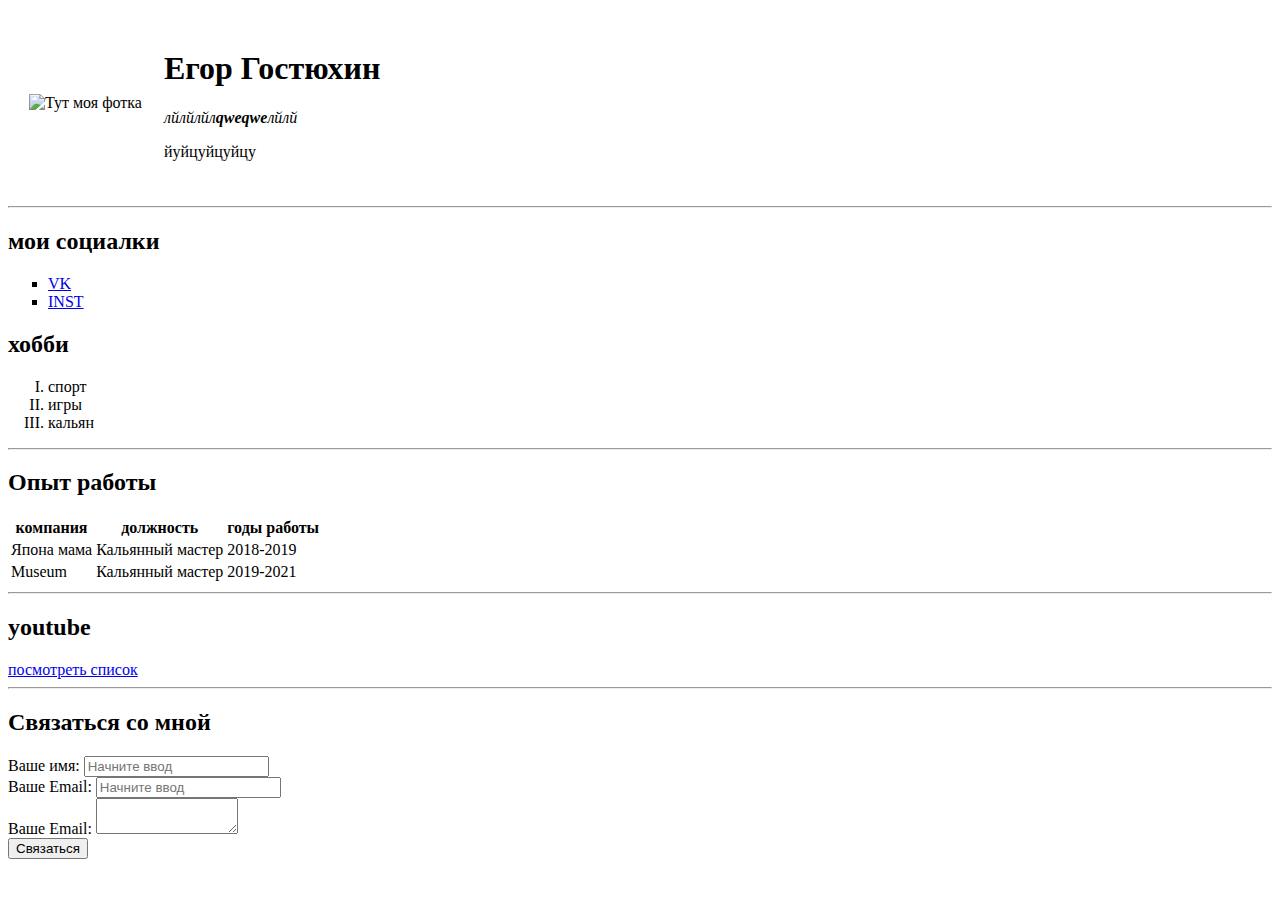
==== index.html @ dbc537de "create cv" ====
<!DOCTYPE html>
<html lang="ru-RU">

<head>
    <meta charset="UTF-8">
    <meta http-equiv="X-UA-Compatible" content="IE=edge">
    <meta name="viewport" content="width=device-width, initial-scale=1.0">
    <title>Egor CV</title>
</head>

<body>
    <table cellspacing="20">
        <tr>
            <td><img src="https://sun9-25.userapi.com/impg/zD32MBP5MZLV2rQ5nsfSJHuSoKfPnmG3vgt_dw/58aJJFUsDsg.jpg?size=960x960&quality=96&sign=3bad7c5ac12760b0f56b55849167676e&type=album" width="200" alt="Тут моя фотка "></td>
            <td>
                <h1>Егор Гостюхин</h1>
                <p><em> лйлйлйл<strong>qweqwe</strong>лйлй</em></p>
                <p>йуйцуйцуйцу</p>
            </td>
        </tr>
    </table>



    <hr>

    <h2>мои социалки</h2>
    <ul type="square">
        <li><a href="https://vk.com/bestridea" target="_blank">VK</a></li>
        <li><a href="https://www.instagram.com/egorgostyukhin/" target="_blank">INST</a></li>
    </ul>
    <h2>хобби</h2>
    <ol type="I">
        <li>спорт</li>
        <li>игры</li>
        <li>кальян</li>
    </ol>
    <hr>
    <h2>Опыт работы</h2>
    <table>

        <tr>
            <th>компания</th>
            <th>должность</th>
            <th>годы работы</th>
        </tr>


        <tr>
            <td>Япона мама</td>
            <td>Кальянный мастер</td>
            <td>2018-2019</td>
        </tr>
        <tr>
            <td>Museum</td>
            <td>Кальянный мастер</td>
            <td>2019-2021</td>
        </tr>


    </table>
    <hr>

    <h2>youtube</h2>
    <a href="youtube.html">посмотреть список</a>


    <hr>

    <h2>Связаться со мной</h2>

    <form>
        <label for="name">Ваше имя:</label>
        <input type="text" id="name" placeholder="Начните ввод">

        <br>

        <label for="email">Ваше Email:</label>
        <input type="email" id="email" placeholder="Начните ввод">

        <br>

        <label for="email">Ваше Email:</label>
        <textarea id="text" rows="2" cols="15"></textarea>

        <br>

        <input type="submit" value="Связаться">

    </form>
</body>

</html>
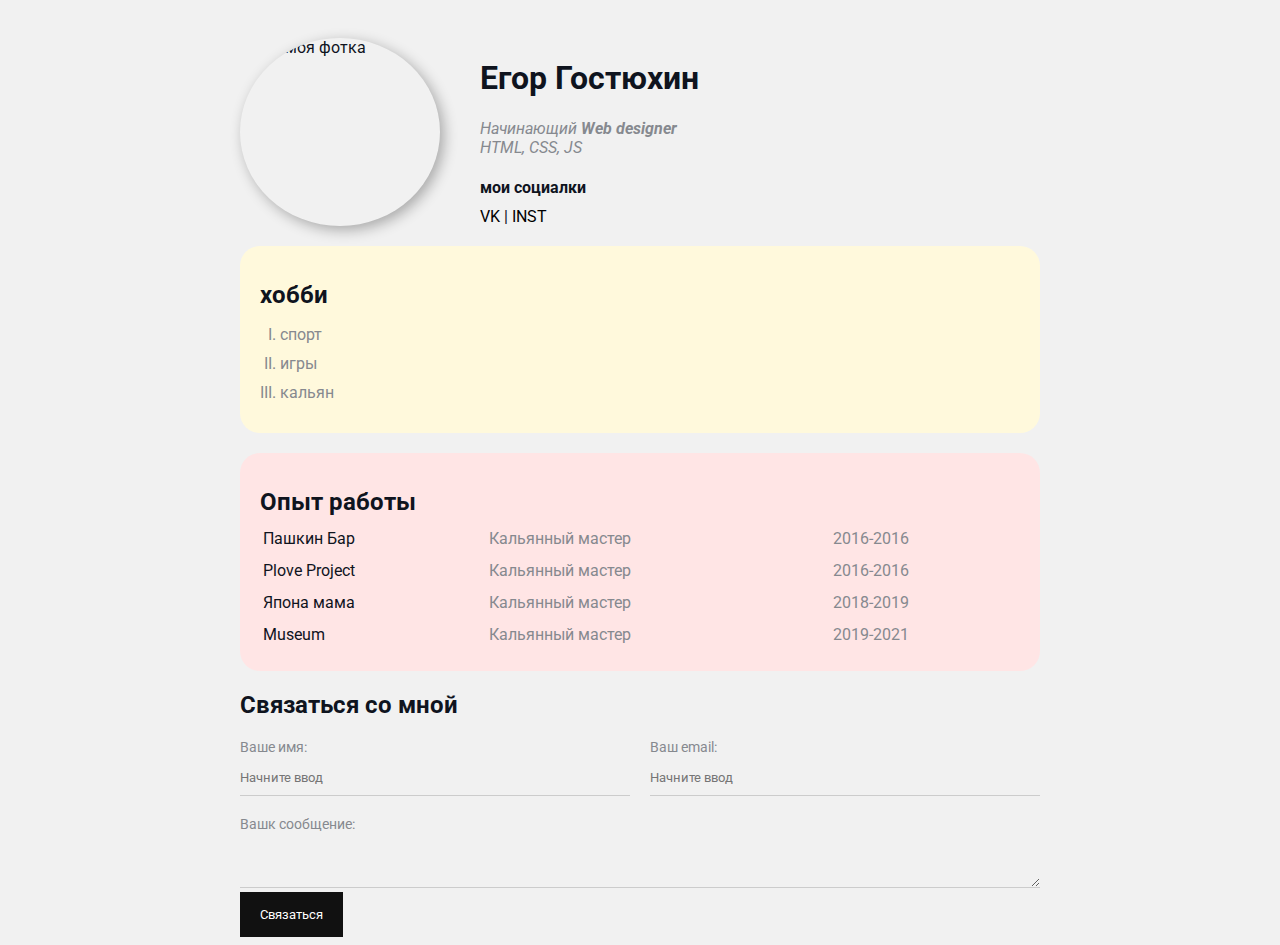
==== commit cd06c3e5: "Add files via upload" ====
--- a/index.html
+++ b/index.html
@@ -6,88 +6,111 @@
     <meta http-equiv="X-UA-Compatible" content="IE=edge">
     <meta name="viewport" content="width=device-width, initial-scale=1.0">
     <title>Egor CV</title>
+    <link rel="stylesheet" href="styles.css">
 </head>
 
 <body>
-    <table cellspacing="20">
-        <tr>
-            <td><img src="https://sun9-25.userapi.com/impg/zD32MBP5MZLV2rQ5nsfSJHuSoKfPnmG3vgt_dw/58aJJFUsDsg.jpg?size=960x960&quality=96&sign=3bad7c5ac12760b0f56b55849167676e&type=album" width="200" alt="Тут моя фотка "></td>
-            <td>
+    <div class="container">
+        <div class="info">
+            <img class="avatar" src="https://sun9-25.userapi.com/impg/zD32MBP5MZLV2rQ5nsfSJHuSoKfPnmG3vgt_dw/58aJJFUsDsg.jpg?size=960x960&quality=96&sign=3bad7c5ac12760b0f56b55849167676e&type=album" alt="Тут моя фотка ">
+            <div class="info-text">
                 <h1>Егор Гостюхин</h1>
-                <p><em> лйлйлйл<strong>qweqwe</strong>лйлй</em></p>
-                <p>йуйцуйцуйцу</p>
-            </td>
-        </tr>
-    </table>
+                <p>Начинающий <strong>Web designer</strong></p>
+                <p>HTML, CSS, JS</p>
+
+
+                <h4>мои социалки</h4>
+
+                <a href="https://vk.com/bestridea" target="_blank">VK</a> |
+                <a href="https://www.instagram.com/egorgostyukhin/" target="_blank">INST</a>
+            </div>
+        </div>
 
 
 
-    <hr>
-
-    <h2>мои социалки</h2>
-    <ul type="square">
-        <li><a href="https://vk.com/bestridea" target="_blank">VK</a></li>
-        <li><a href="https://www.instagram.com/egorgostyukhin/" target="_blank">INST</a></li>
-    </ul>
-    <h2>хобби</h2>
-    <ol type="I">
-        <li>спорт</li>
-        <li>игры</li>
-        <li>кальян</li>
-    </ol>
-    <hr>
-    <h2>Опыт работы</h2>
-    <table>
-
-        <tr>
-            <th>компания</th>
-            <th>должность</th>
-            <th>годы работы</th>
-        </tr>
 
 
-        <tr>
-            <td>Япона мама</td>
-            <td>Кальянный мастер</td>
-            <td>2018-2019</td>
-        </tr>
-        <tr>
-            <td>Museum</td>
-            <td>Кальянный мастер</td>
-            <td>2019-2021</td>
-        </tr>
 
 
-    </table>
-    <hr>
-
-    <h2>youtube</h2>
-    <a href="youtube.html">посмотреть список</a>
+        <div class="card bg-yellow">
 
 
-    <hr>
+            <h2>хобби</h2>
+            <ol type="I" class="list">
+                <li>спорт</li>
+                <li>игры</li>
+                <li>кальян</li>
+            </ol>
+        </div>
 
-    <h2>Связаться со мной</h2>
 
-    <form>
-        <label for="name">Ваше имя:</label>
-        <input type="text" id="name" placeholder="Начните ввод">
+        <div class="card bg-red">
 
-        <br>
 
-        <label for="email">Ваше Email:</label>
-        <input type="email" id="email" placeholder="Начните ввод">
+            <h2>Опыт работы</h2>
+            <table class="table">
+                <tr>
+                    <td>Пашкин Бар</td>
+                    <td>Кальянный мастер</td>
+                    <td>2016-2016</td>
+                </tr>
+                <tr>
+                    <td>Plove Project</td>
+                    <td>Кальянный мастер</td>
+                    <td>2016-2016</td>
+                </tr>
 
-        <br>
+                <tr>
+                    <td>Япона мама</td>
+                    <td>Кальянный мастер</td>
+                    <td>2018-2019</td>
+                </tr>
+                <tr>
+                    <td>Museum</td>
+                    <td>Кальянный мастер</td>
+                    <td>2019-2021</td>
+                </tr>
 
-        <label for="email">Ваше Email:</label>
-        <textarea id="text" rows="2" cols="15"></textarea>
 
-        <br>
+            </table>
+        </div>
 
-        <input type="submit" value="Связаться">
+        <h2>Связаться со мной</h2>
+        <div class="contact">
+            <form action="/">
+                <div class="raw">
+                    <div class="form-group">
 
-    </form>
+                        <label for="name">Ваше имя:</label>
+                        <input type="text" id="name" placeholder="Начните ввод">
+                    </div>
+
+                    <div class="form-group">
+                        <label for="email">Ваш email:</label>
+                        <input type="email" id="email" placeholder="Начните ввод">
+                    </div>
+                </div>
+                <div class="form-group">
+
+                    <label for="email">Вашк сообщение:</label>
+                    <textarea id="text" rows="2" cols="15"></textarea>
+                </div>
+
+                <input class="btn" type="submit" value="Связаться">
+
+
+                <div class="position">
+                    <div class="box"></div>
+                </div>
+
+
+
+
+            </form>
+        </div>
+
+    </div>
+
 </body>
 
 </html>--- a/styles.css
+++ b/styles.css
@@ -0,0 +1,201 @@
+    @import url('https://fonts.googleapis.com/css2?family=Roboto&display=swap');
+    /* *{
+        padding: 0;
+        margin: 0;
+    }
+*/
+    
+    body {
+        background-color: #f1f1f1;
+        color: #0f141e;
+        font-size: 16px;
+        font-weight: normal;
+        font-family: 'Roboto', sans-serif;
+        /* font: normal 16px 'Roboto', sans-serif;*/
+        /*font-family: Arial, Helvetica, sans-serif;*/
+    }
+    
+    a {
+        color: black;
+        text-decoration: none;
+    }
+    
+    a:hover {
+        text-decoration: underline;
+    }
+    
+    a:active {
+        color: blue;
+    }
+    
+    a:visited {
+        color: gray;
+    }
+    
+    .avatar {
+        width: 200px;
+        border-radius: 50%;
+        box-shadow: 4px 4px 14px rgba(0, 0, 0, 0.30);
+    }
+    
+    .info p {
+        color: #86898f;
+        margin: 0;
+        font-style: italic;
+        text-decoration: none;
+        /*  text-transform: capitalize; */
+    }
+    
+    .info {
+        display: flex;
+        margin-bottom: 20px;
+    }
+    
+    @media (max-width: 700px) {
+        .info {
+            text-align: center;
+            display: block;
+        }
+    }
+    
+    .info-text {
+        margin-left: 40px;
+    }
+    
+    .info-text h4 {
+        margin-bottom: 10px;
+    }
+    /* Box model*/
+    
+    .container {
+        max-width: 800px;
+        margin: auto;
+        padding-top: 30px;
+    }
+    /* .social {
+        background: green;
+        padding: 15px;
+        margin: 20px;
+        border: 5px solid red;
+        border-style: dashed;
+    }*/
+    /*  .box-model>div {
+        float: left;
+        background: black;
+        height: 200px;
+        border: 4px solid red;
+        width: 25%;
+        box-sizing: border-box;
+    }*/
+    
+    .bg-yellow {
+        background: #fff9dc;
+    }
+    
+    .bg-green {
+        background: #e5ffe7;
+    }
+    
+    .bg-red {
+        background: #ffe5e5;
+    }
+    
+    .card {
+        padding: 15px 20px;
+        margin-bottom: 20px;
+        border-radius: 20px;
+    }
+    
+    .card h2 {
+        margin-bottom: 10px;
+    }
+    
+    .list {
+        padding: 0 20px;
+    }
+    
+    .list li {
+        color: #86898f;
+        margin-bottom: 10px;
+    }
+    
+    .table {
+        width: 100%;
+    }
+    
+    .table td {
+        padding-bottom: 10px;
+    }
+    
+    .table td:nth-child(2),
+    td:nth-child(3) {
+        color: #86898f;
+    }
+    
+    .contact h2 {
+        text-align: center;
+    }
+    
+    .form-group label {
+        display: block;
+        font-size: 14px;
+        color: #86898f;
+    }
+    
+    .form-group input,
+    .form-group textarea {
+        width: 100%;
+        box-sizing: border-box;
+        border: none;
+        background: transparent;
+        border-bottom: 1px solid #ccc;
+        color: #000;
+        padding: 15px 0 10px;
+        outline: none;
+        font-family: inherit;
+    }
+    
+    .raw {
+        display: flex;
+        margin-bottom: 20px;
+    }
+    
+    .raw>.form-group {
+        width: 50%;
+        margin-right: 20px;
+    }
+    
+    .raw>.form-group:last-child {
+        margin-right: 0;
+    }
+    
+    .btn {
+        background: #111;
+        color: #fff;
+        padding: 15px 20px;
+        border: none;
+        font-family: inherit;
+        cursor: pointer;
+    }
+    
+    .btn:hover {
+        opacity: 0.9;
+    }
+    /* position*/
+    /*  .position {
+        position: relative;
+        border: 4px solid black;
+        margin-top: 40px;
+        padding: 20px;
+        height: 300px;
+    }
+    
+    .box {
+        position: fixed;
+        bottom: 50;
+        right: 50;
+        border-radius: 50%;
+        width: 50px;
+        height: 50px;
+        background: lightcoral;
+    }*/